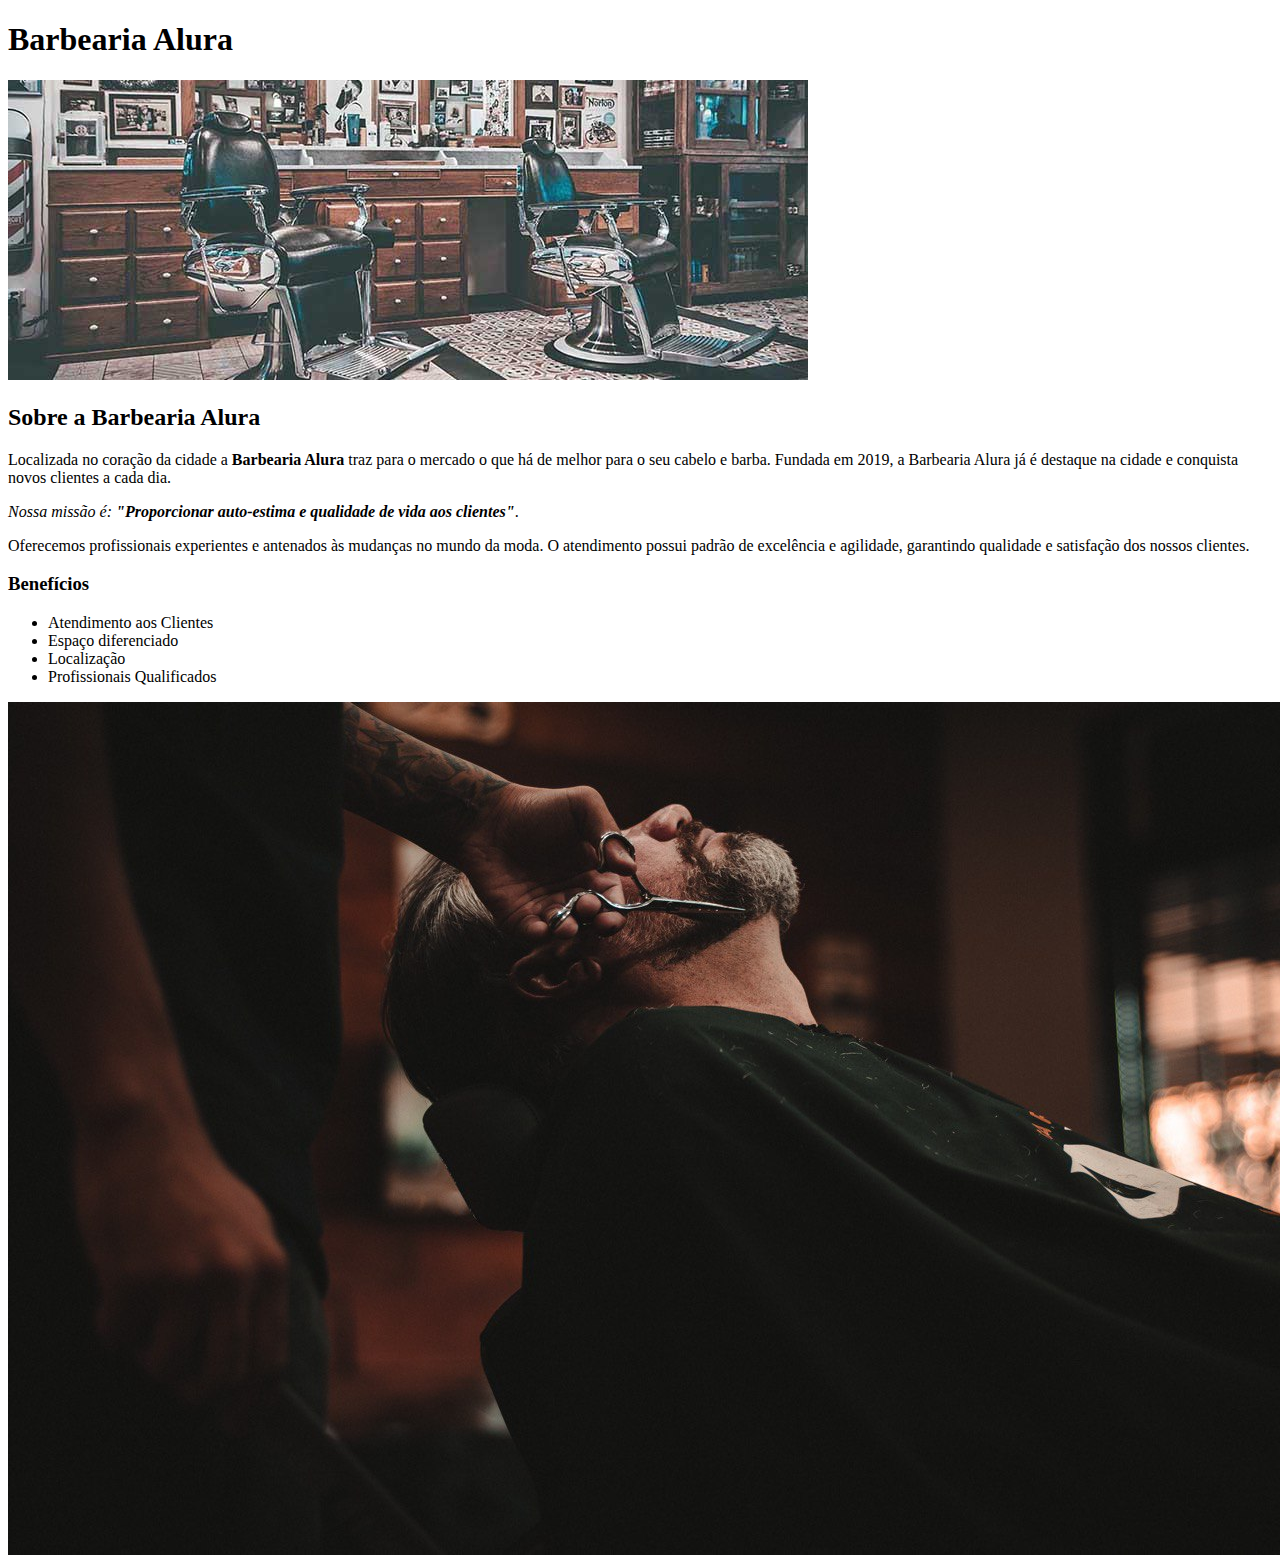
==== barbearia/index.html @ b9689590 "Mudanças" ====
<!DOCTYPE html>
<html lang="pt-br">
    <head>
        <meta charset="UTF-8">
        <title>Barbearia Alura</title>
        <link rel="stylesheet" href="css/style-home.css">
    </head>

    <body>
        
        <header>
            <h1 class="tituloPrincipal">Barbearia Alura</h1>
        </header>
        
        <img id="banner" src="banner.jpg">
        
        <div class="principal">
            <h2 class="tituloCentralizado">Sobre a Barbearia Alura</h2>
            <p >Localizada no coração da cidade a <strong>Barbearia Alura</strong> traz para o mercado o que há de melhor para o seu cabelo e barba. Fundada em 2019, a Barbearia Alura já é destaque na cidade e conquista novos clientes a cada dia.</p>
            <p id="missao"><em>Nossa missão é: <strong>"Proporcionar auto-estima e qualidade de vida aos clientes"</strong></em>.</p>
            <p>Oferecemos profissionais experientes e antenados às mudanças no mundo da moda. O atendimento possui padrão de excelência e agilidade, garantindo qualidade e satisfação dos nossos clientes.</p>
        </div>

        <div class="beneficios">
            <h3 class="tituloCentralizado">Benefícios</h3>
            <ul>
                <li class="itens">Atendimento aos Clientes</li>
                <li class="itens">Espaço diferenciado</li>
                <li class="itens">Localização</li>
                <li class="itens">Profissionais Qualificados</li>
            </ul>

            <img src="beneficios.jpg" class="imagemBeneficios">
        </div>
    </body>
 
</html>
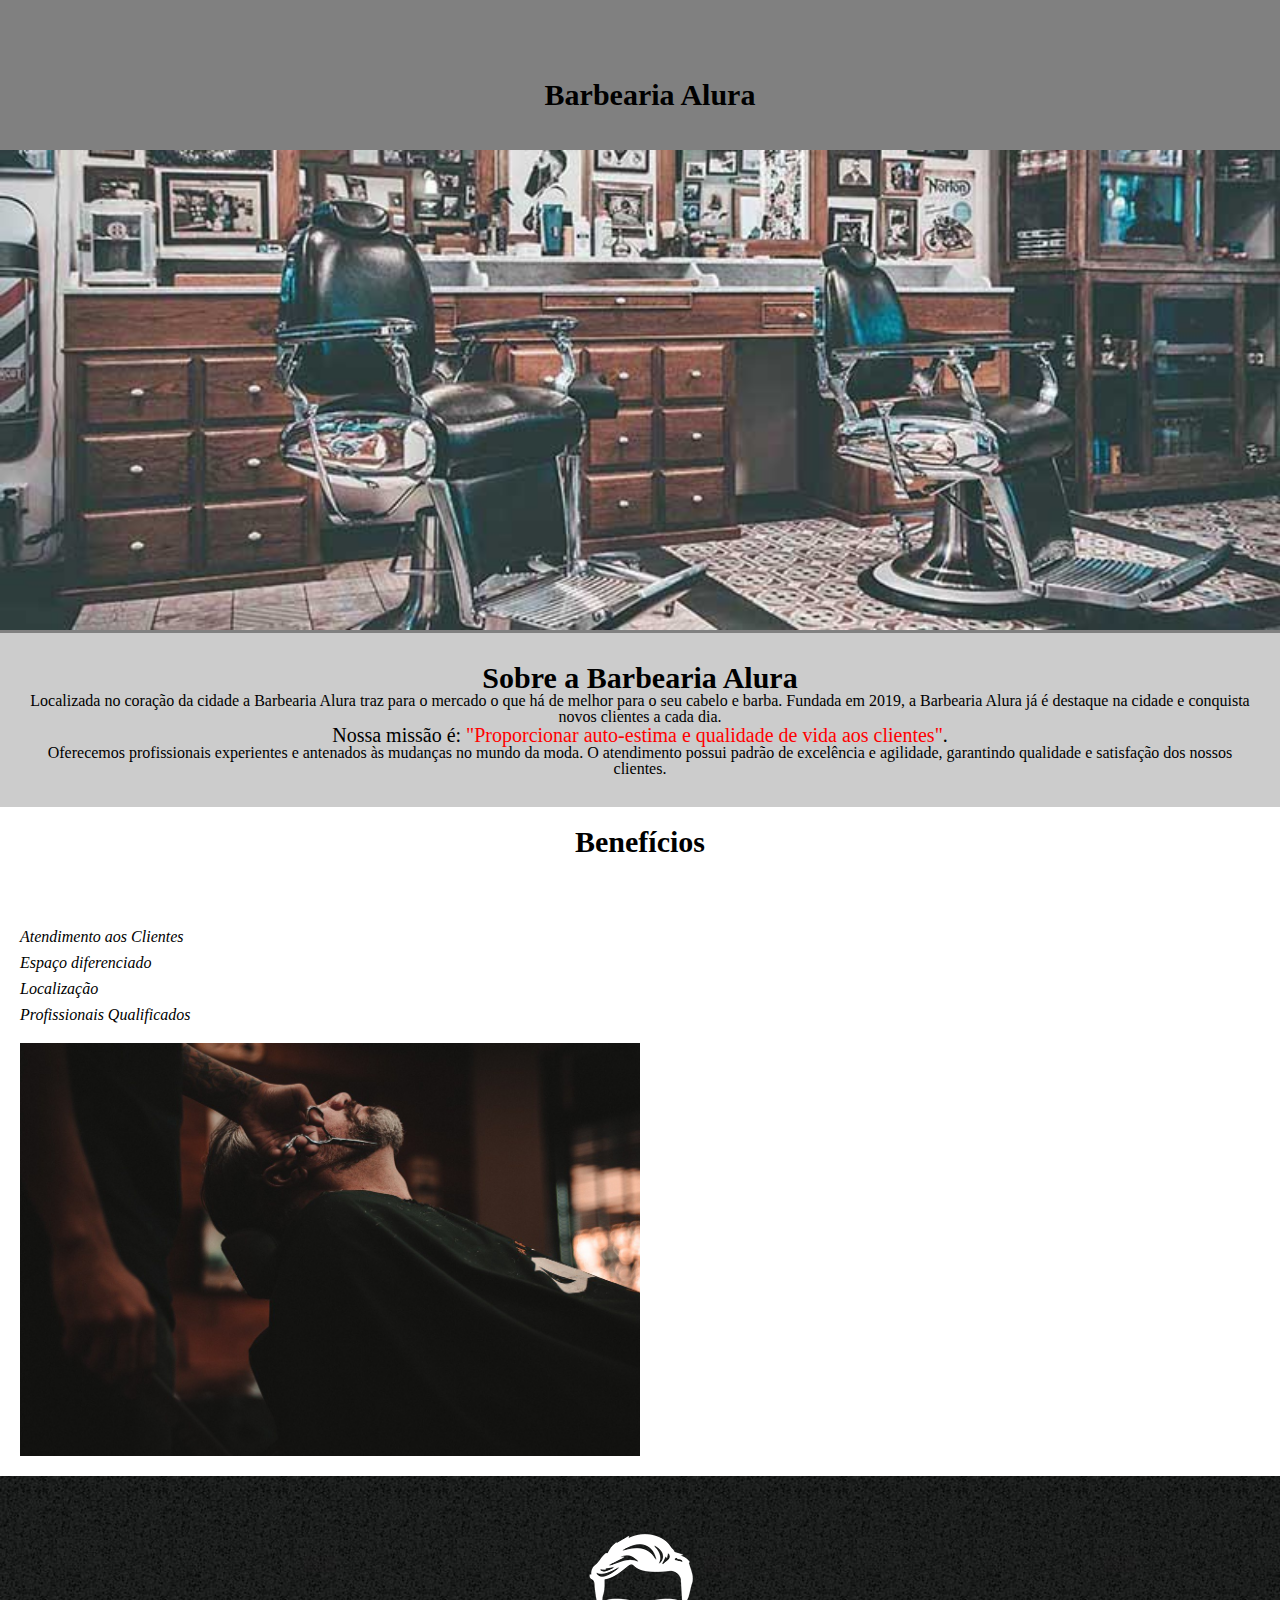
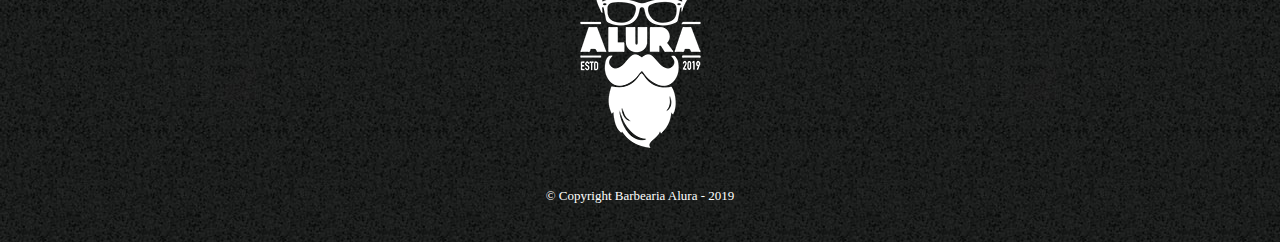
==== commit 309e855e: "change" ====
--- a/barbearia/index.html
+++ b/barbearia/index.html
@@ -1,37 +1,52 @@
 <!DOCTYPE html>
 <html lang="pt-br">
-    <head>
-        <meta charset="UTF-8">
-        <title>Barbearia Alura</title>
-        <link rel="stylesheet" href="css/style-home.css">
-    </head>
 
-    <body>
-        
-        <header>
-            <h1 class="tituloPrincipal">Barbearia Alura</h1>
-        </header>
-        
-        <img id="banner" src="banner.jpg">
-        
-        <div class="principal">
-            <h2 class="tituloCentralizado">Sobre a Barbearia Alura</h2>
-            <p >Localizada no coração da cidade a <strong>Barbearia Alura</strong> traz para o mercado o que há de melhor para o seu cabelo e barba. Fundada em 2019, a Barbearia Alura já é destaque na cidade e conquista novos clientes a cada dia.</p>
-            <p id="missao"><em>Nossa missão é: <strong>"Proporcionar auto-estima e qualidade de vida aos clientes"</strong></em>.</p>
-            <p>Oferecemos profissionais experientes e antenados às mudanças no mundo da moda. O atendimento possui padrão de excelência e agilidade, garantindo qualidade e satisfação dos nossos clientes.</p>
-        </div>
+<head>
+    <meta charset="UTF-8">
+    <title>Barbearia Alura</title>
+    <link rel="stylesheet" href="reset.css">
+    <link rel="stylesheet" href="style-home.css">
 
-        <div class="beneficios">
-            <h3 class="tituloCentralizado">Benefícios</h3>
-            <ul>
-                <li class="itens">Atendimento aos Clientes</li>
-                <li class="itens">Espaço diferenciado</li>
-                <li class="itens">Localização</li>
-                <li class="itens">Profissionais Qualificados</li>
-            </ul>
+</head>
 
-            <img src="beneficios.jpg" class="imagemBeneficios">
-        </div>
-    </body>
- 
+<body>
+
+    <header>
+
+        <h1 class="tituloPrincipal">Barbearia Alura</h1>
+
+    </header>
+
+    <img id="banner" src="banner.jpg">
+
+    <div class="principal">
+        <h2 class="tituloCentralizado">Sobre a Barbearia Alura</h2>
+        <p>Localizada no coração da cidade a <strong>Barbearia Alura</strong> traz para o mercado o que há de melhor
+            para o seu cabelo e barba. Fundada em 2019, a Barbearia Alura já é destaque na cidade e conquista novos
+            clientes a cada dia.</p>
+        <p id="missao"><em>Nossa missão é: <strong>"Proporcionar auto-estima e qualidade de vida aos
+                    clientes"</strong></em>.</p>
+        <p>Oferecemos profissionais experientes e antenados às mudanças no mundo da moda. O atendimento possui padrão de
+            excelência e agilidade, garantindo qualidade e satisfação dos nossos clientes.</p>
+    </div>
+
+    <div class="beneficios">
+        <h3 class="tituloCentralizado">Benefícios</h3>
+        <ul>
+            <li class="itens">Atendimento aos Clientes</li>
+            <li class="itens">Espaço diferenciado</li>
+            <li class="itens">Localização</li>
+            <li class="itens">Profissionais Qualificados</li>
+        </ul>
+
+        <img src="beneficios.jpg" class="imagemBeneficios">
+    </div>
+
+    <footer>
+        <img src="logo-branco.png">
+        <p class="copyright">&copy; Copyright Barbearia Alura - 2019</p>
+    </footer>
+
+</body>
+
 </html>--- a/barbearia/style-home.css
+++ b/barbearia/style-home.css
@@ -0,0 +1,87 @@
+body {
+    background-color: gray;
+}
+
+#banner {
+    width: 100%;
+}
+
+.principal {
+    background: #CCCCCC;
+    padding: 30px;
+}
+
+
+
+.tituloPrincipal {
+    padding-left: 20px;
+    font-weight: bold;
+    text-align: center;
+    margin: 40px;
+    padding-top: 40px;
+    font-size: 30px;
+   
+}
+
+.tituloCentralizado {
+    text-align: center;
+    font-weight: bold;
+    font-size: 30px;
+}
+
+P {
+    text-align: center;
+}
+
+#missao {
+    font-size: 20px;
+}
+
+em strong {
+    color: #FF0000;
+}
+
+.itens {
+    font-style: italic
+}
+
+.beneficios {
+    background: #FFFFFF;
+    padding: 20px;
+}
+
+
+ul {
+    display: inline-block;
+    vertical-align: top;
+    width: 20%;
+    margin-right: 20%;
+    margin-top: 5%;
+    }
+
+ul li {
+    padding-top: 10px;
+   
+
+}
+
+.imagemBeneficios {
+    width: 50%;
+    display: block;
+    padding-top: 20px;
+}
+
+
+footer {
+    text-align: center;
+    background: url("bg.jpg");
+    padding: 40px 0;
+
+}
+
+
+.copyright {
+    color: #FFFFFF;
+    font-size: 13px;
+    margin-top: 20px;
+}